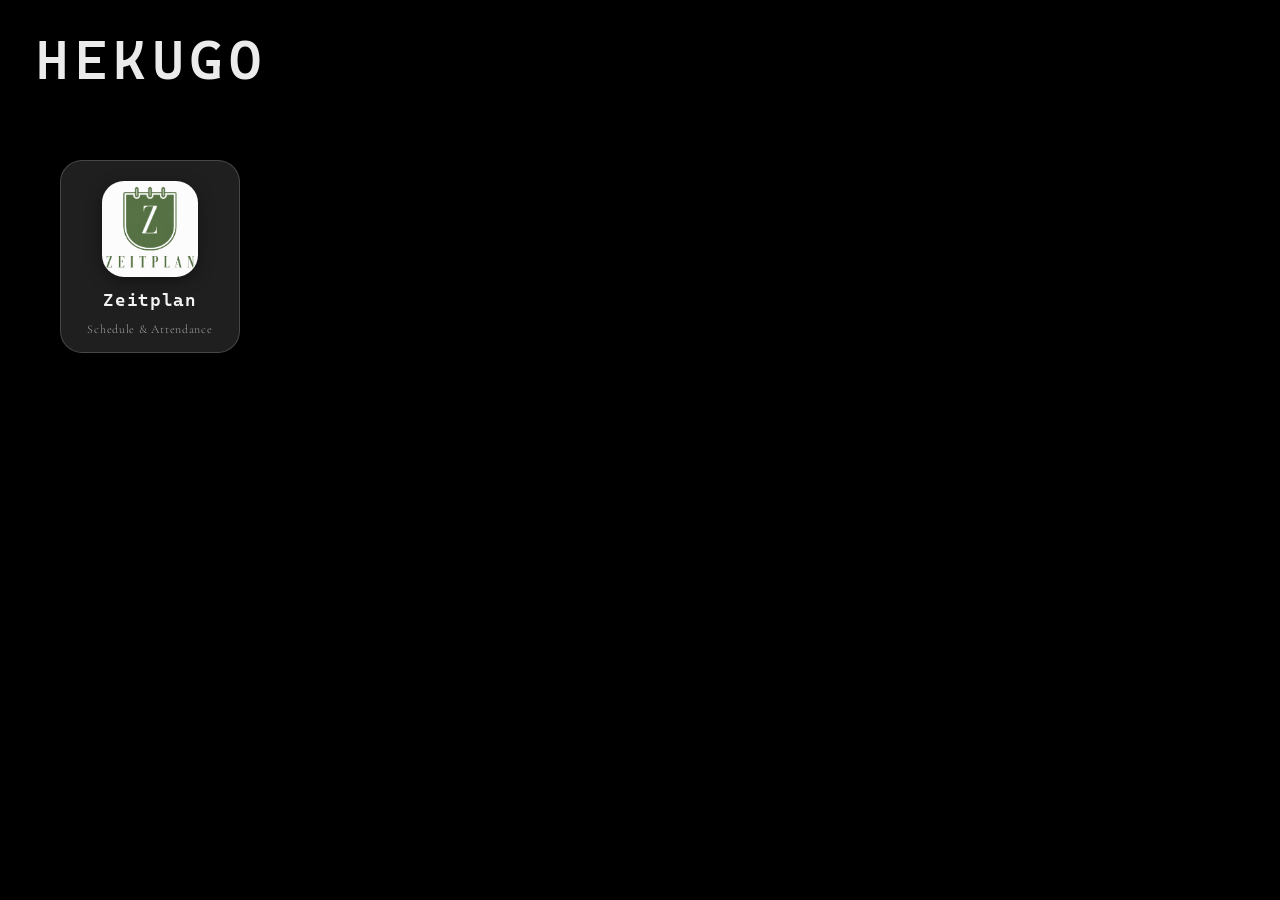
==== index.html @ 82002b81 "Fix icon filename" ====
<!DOCTYPE html>
<html lang="en">
<head>
  <meta charset="UTF-8">
  <meta name="viewport" content="width=device-width, initial-scale=1.0">
  <title>HeKuGo</title>
  <link href="https://fonts.googleapis.com/css2?family=Cascadia+Code:wght@400;600&family=Cormorant+Garamond:wght@300;400&display=swap" rel="stylesheet">
  <style>
    * { margin:0; padding:0; box-sizing:border-box; }

    html, body {
      width:100%; height:100%;
      overflow-x:hidden; overflow-y:auto;
      background:#000;
    }

    /* ── Background video ── */
    #bg-video {
      position:fixed; top:50%; left:50%;
      min-width:100%; min-height:100%;
      transform:translate(-50%,-50%);
      object-fit:cover;
      pointer-events:none;
      z-index:0;
    }

    /* ── Subtle dark overlay so text is readable ── */
    #overlay {
      position:fixed; inset:0;
      background:rgba(0,0,0,0.25);
      z-index:1;
    }

    /* ── Brand name ── */
    #brand {
      position:fixed; top:28px; left:36px;
      font-family:'Cascadia Code', monospace;
      font-weight:600;
      font-size:55px;
      letter-spacing:0.12em;
      color:rgba(255,255,255,0.92);
      text-transform:uppercase;
      z-index:10;
      user-select:none;
    }

    /* ── Main content area ── */
    #content {
      position:relative;
      z-index:5;
      min-height:100vh;
      padding:160px 60px 80px 60px;
      display:flex;
      flex-direction:column;
      gap:32px;
    }

    /* ── Projects grid ── */
    #projects {
      display:grid;
      grid-template-columns:repeat(auto-fill, minmax(180px, 180px));
      gap:28px;
      justify-content:flex-start;
    }

    /* ── Each project card ── */
    .project-card {
      width:180px;
      background:rgba(255,255,255,0.12);
      backdrop-filter:blur(14px);
      -webkit-backdrop-filter:blur(14px);
      border:1px solid rgba(255,255,255,0.18);
      border-radius:22px;
      padding:20px 16px 16px;
      display:flex;
      flex-direction:column;
      align-items:center;
      gap:12px;
      cursor:pointer;
      text-decoration:none;
      transition:transform 0.2s ease, background 0.2s ease, box-shadow 0.2s ease;
    }

    .project-card:hover {
      transform:translateY(-6px) scale(1.03);
      background:rgba(255,255,255,0.2);
      box-shadow:0 12px 40px rgba(0,0,0,0.35);
    }

    /* ── App icon ── */
    .project-icon {
      width:96px;
      height:96px;
      border-radius:22px;   /* iOS-style rounded square */
      object-fit:cover;
      display:block;
      box-shadow:0 4px 16px rgba(0,0,0,0.4);
    }

    /* Placeholder icon when no image */
    .project-icon-placeholder {
      width:96px;
      height:96px;
      border-radius:22px;
      background:rgba(255,255,255,0.15);
      display:flex;
      align-items:center;
      justify-content:center;
      font-size:40px;
    }

    /* ── App name ── */
    .project-name {
      font-family:'Cascadia Code', monospace;
      font-weight:600;
      font-size:18px;
      color:rgba(255,255,255,0.95);
      text-align:center;
      letter-spacing:0.04em;
    }

    /* ── App tagline ── */
    .project-tag {
      font-family:'Cormorant Garamond', serif;
      font-weight:300;
      font-size:12px;
      color:rgba(255,255,255,0.60);
      text-align:center;
      letter-spacing:0.06em;
    }

    /* ── Responsive ── */
    @media (max-width:600px) {
      #brand { font-size:36px; left:20px; top:20px; }
      #content { padding:120px 20px 60px; }
      #projects { grid-template-columns:repeat(auto-fill, minmax(150px,150px)); gap:18px; }
      .project-card { width:150px; }
    }
  </style>
</head>
<body>

  <audio autoplay loop id="bg-audio">
    <source src="sound1 bud.mp3" type="audio/mp3">
  </audio>

  <video id="bg-video" autoplay muted loop playsinline>
    <source src="andr loop.mp4" type="video/mp4" media="(max-width:768px)">
    <source src="reel go.mp4" type="video/mp4">
  </video>

  <div id="overlay"></div>
  <div id="brand">HEKUGO</div>

  <div id="content">
    <div id="projects">

      <!-- ══════════════════════════════════════════
           ADD YOUR PROJECTS HERE.
           Copy one <a class="project-card"> block per project.
           Set href to your project page, e.g. /Zeitplan
           Set src on <img> to your app icon file.
           ══════════════════════════════════════════ -->

      <a class="project-card" href="/Zeitplan">
        <img class="project-icon" src="projects/zeitplan/ZIETPLAN.png" alt="Zeitplan"
          onerror="this.style.display='none';this.nextElementSibling.style.display='flex'">
        
        <span class="project-name">Zeitplan</span>
        <span class="project-tag">Schedule & Attendance</span>
      </a>

      <!-- Example: add more projects below like this:

      <a class="project-card" href="/ProjectName">
        <img class="project-icon" src="projects/projectname/icon.png" alt="ProjectName"
          onerror="this.style.display='none';this.nextElementSibling.style.display='flex'">
        
        <span class="project-name">ProjectName</span>
        <span class="project-tag">Short description</span>
      </a>

      -->

    </div>
  </div>

  <script>
    // Prevent right-click
    document.addEventListener('contextmenu', e => e.preventDefault());

    // Autoplay audio on first interaction
    const audio = document.getElementById('bg-audio');
    document.addEventListener('click', () => audio.play().catch(()=>{}), { once: true });
  </script>

</body>
</html>
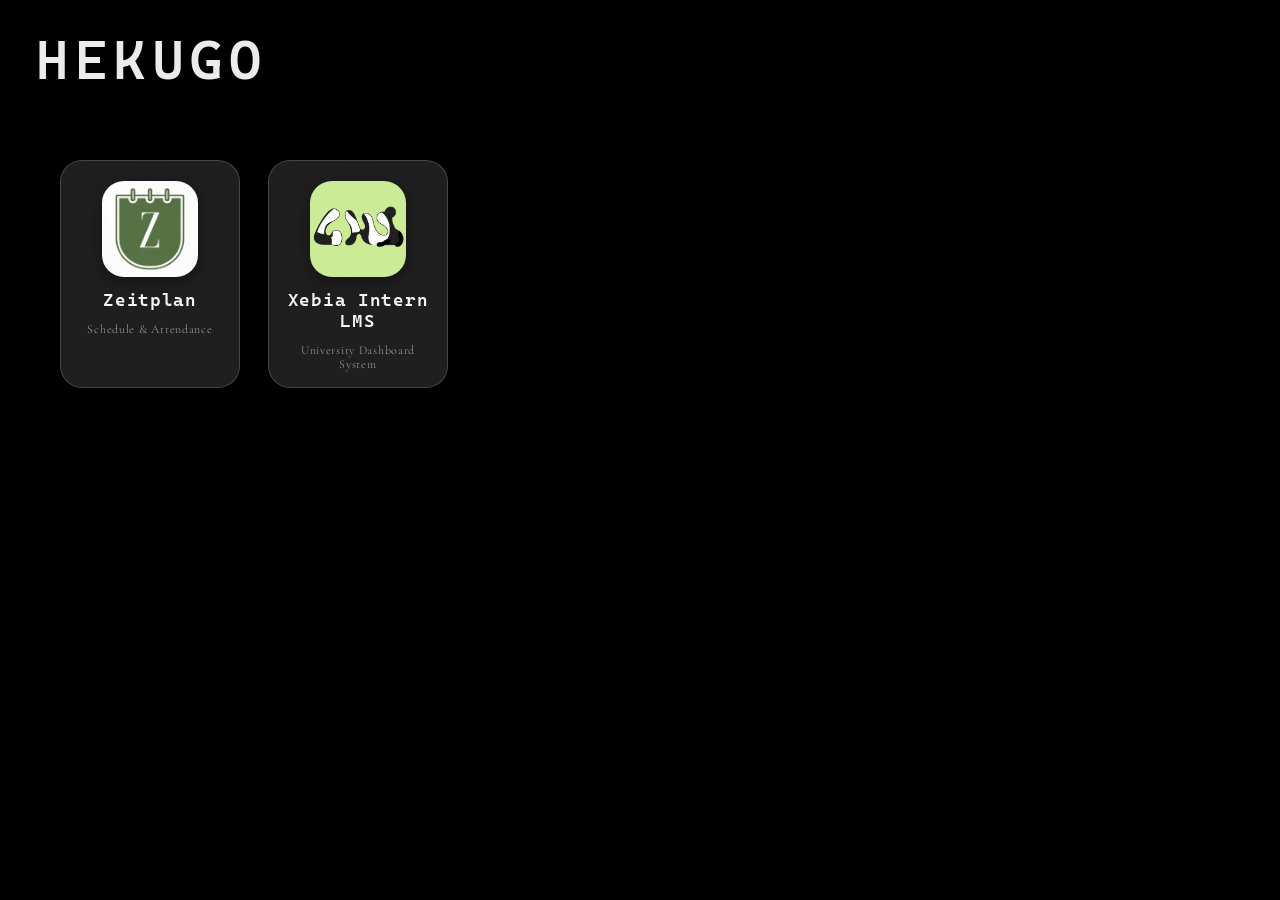
==== commit f8986676: "Add Xebia Intern LMS project card" ====
--- a/index.html
+++ b/index.html
@@ -170,6 +170,15 @@
         <span class="project-tag">Schedule & Attendance</span>
       </a>
 
+
+<a class="project-card" href="https://xebiainternlms-frontend.onrender.com" target="_blank">
+  <img class="project-icon" src="projects/xebiainternlms/icon.png" alt="Xebia Intern LMS"
+       onerror="this.style.display='none';this.nextElementSibling.style.display='flex'">
+  <span class="project-name">Xebia Intern LMS</span>
+  <span class="project-tag">University Dashboard System</span>
+</a>
+
+
       <!-- Example: add more projects below like this:
 
       <a class="project-card" href="/ProjectName">
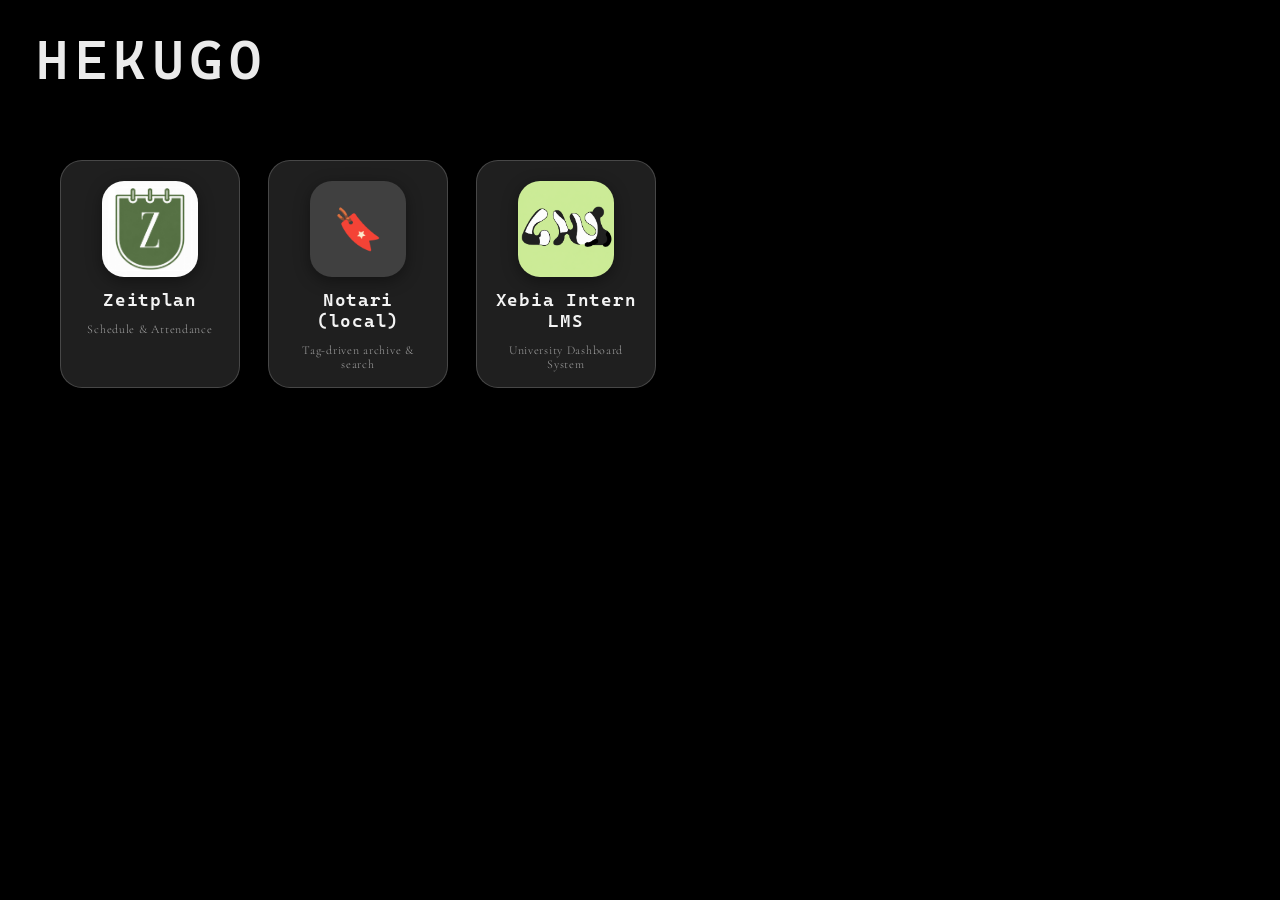
==== commit 6a9682b8: "I added the Notari (local) project card and APK download page to hekugo.online" ====
--- a/index.html
+++ b/index.html
@@ -170,13 +170,18 @@
         <span class="project-tag">Schedule & Attendance</span>
       </a>
 
-
-<a class="project-card" href="https://xebiainternlms-frontend.onrender.com" target="_blank">
-  <img class="project-icon" src="projects/xebiainternlms/icon.png" alt="Xebia Intern LMS"
-       onerror="this.style.display='none';this.nextElementSibling.style.display='flex'">
-  <span class="project-name">Xebia Intern LMS</span>
-  <span class="project-tag">University Dashboard System</span>
-</a>
+      <a class="project-card" href="/notari-local">
+        <div class="project-icon-placeholder" style="background: rgba(255,255,255,0.15); border-radius: 22px; width: 96px; height: 96px; display:flex; align-items:center; justify-content:center; font-size:40px; box-shadow: 0 4px 16px rgba(0,0,0,0.4);">🔖</div>
+        <span class="project-name">Notari (local)</span>
+        <span class="project-tag">Tag-driven archive & search</span>
+      </a>
+
+      <a class="project-card" href="https://xebiainternlms-frontend.onrender.com" target="_blank">
+        <img class="project-icon" src="projects/xebiainternlms/icon.png" alt="Xebia Intern LMS"
+             onerror="this.style.display='none';this.nextElementSibling.style.display='flex'">
+        <span class="project-name">Xebia Intern LMS</span>
+        <span class="project-tag">University Dashboard System</span>
+      </a>
 
 
       <!-- Example: add more projects below like this:
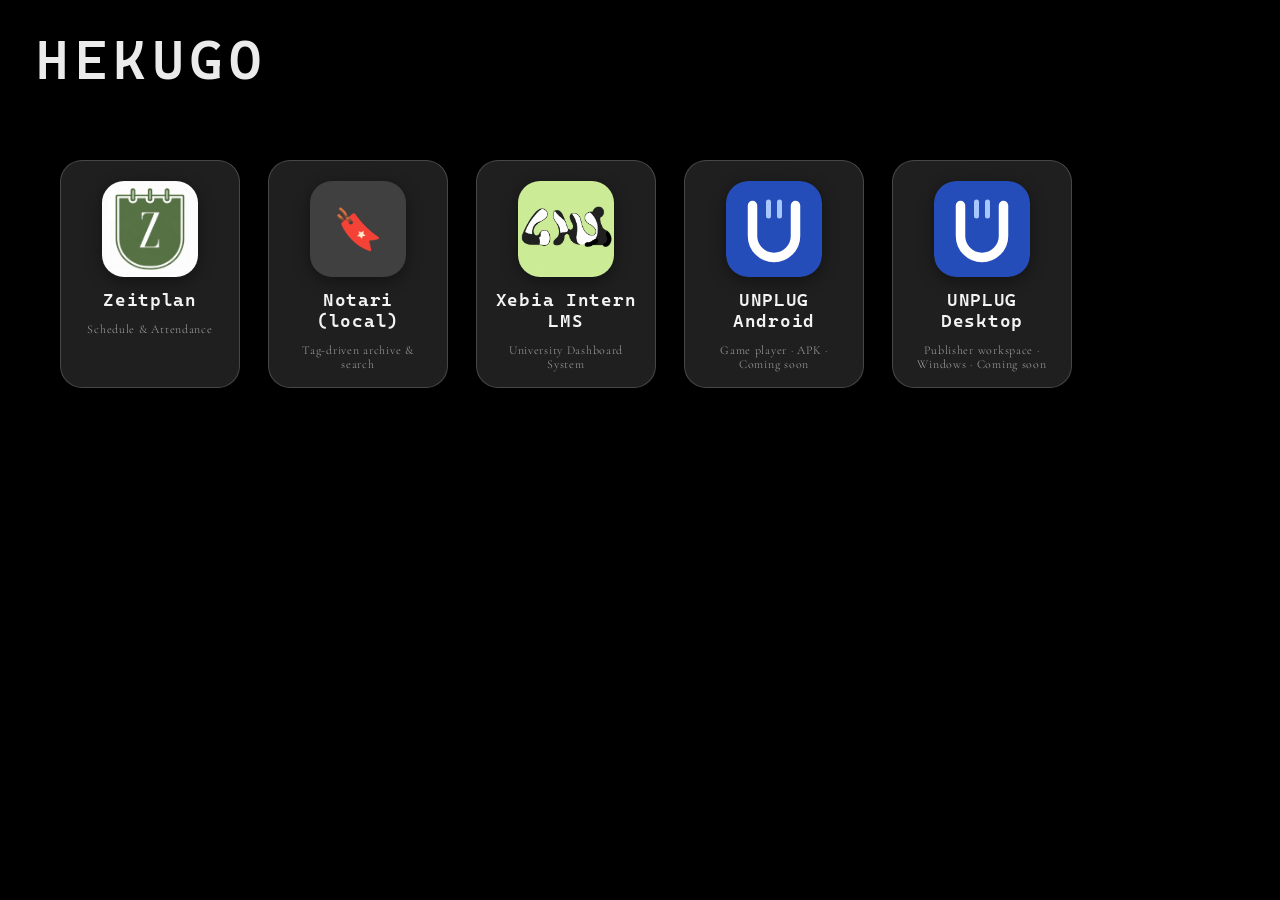
==== commit 901f70e5: "Add UNPLUG Android and Desktop download pages" ====
--- a/index.html
+++ b/index.html
@@ -184,6 +184,18 @@
       </a>
 
 
+      <a class="project-card" href="/unplug-android/">
+        <img class="project-icon" src="/projects/unplug/icon.svg" alt="" width="96" height="96">
+        <span class="project-name">UNPLUG Android</span>
+        <span class="project-tag">Game player · APK · Coming soon</span>
+      </a>
+
+      <a class="project-card" href="/unplug-desktop/">
+        <img class="project-icon" src="/projects/unplug/icon.svg" alt="" width="96" height="96">
+        <span class="project-name">UNPLUG Desktop</span>
+        <span class="project-tag">Publisher workspace · Windows · Coming soon</span>
+      </a>
+
       <!-- Example: add more projects below like this:
 
       <a class="project-card" href="/ProjectName">
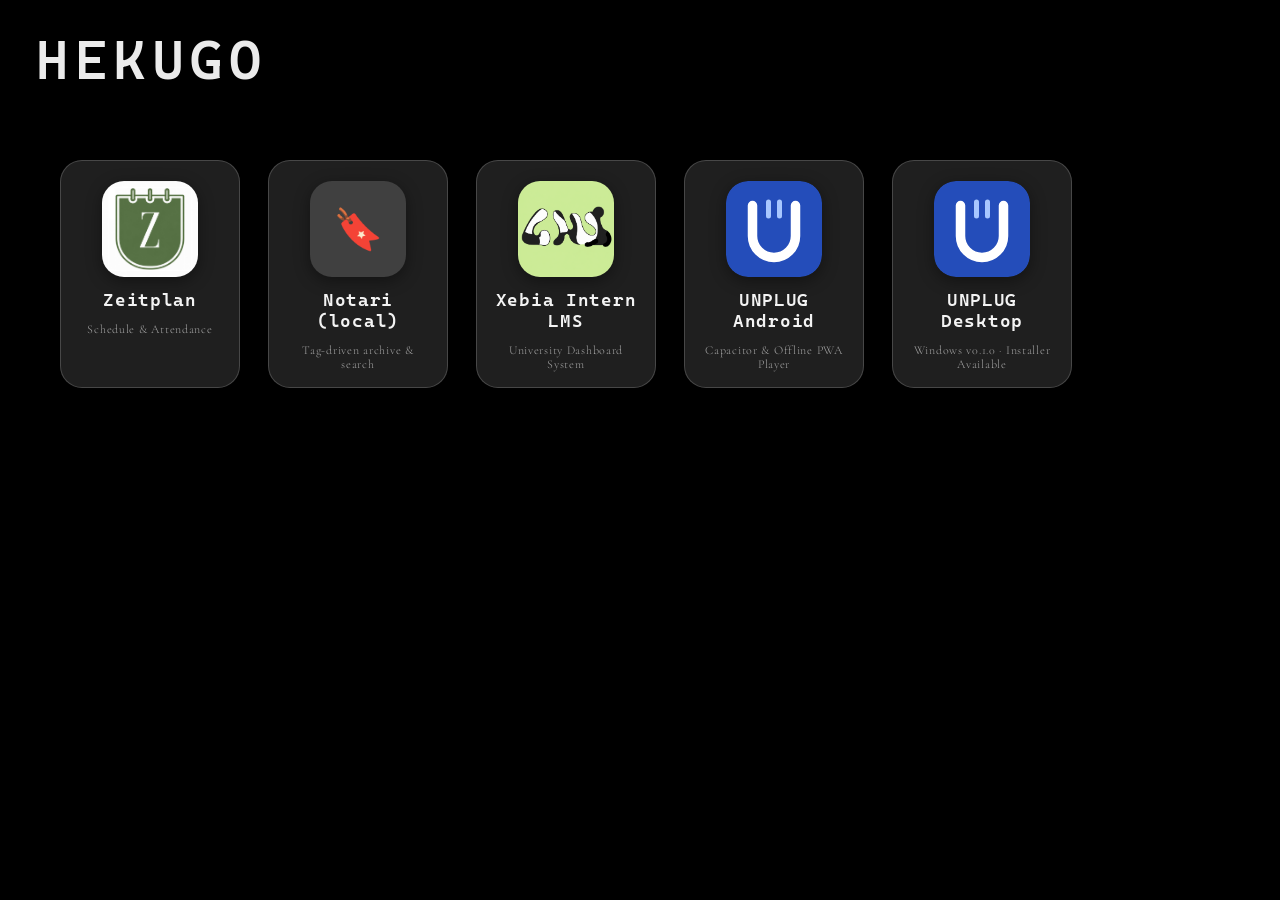
==== commit e00d4ad9: "feat(unplug): update UNPLUG Desktop installer link, SHA-256 digest, and Android PWA access" ====
--- a/index.html
+++ b/index.html
@@ -187,13 +187,13 @@
       <a class="project-card" href="/unplug-android/">
         <img class="project-icon" src="/projects/unplug/icon.svg" alt="" width="96" height="96">
         <span class="project-name">UNPLUG Android</span>
-        <span class="project-tag">Game player · APK · Coming soon</span>
+        <span class="project-tag">Capacitor &amp; Offline PWA Player</span>
       </a>
 
       <a class="project-card" href="/unplug-desktop/">
         <img class="project-icon" src="/projects/unplug/icon.svg" alt="" width="96" height="96">
         <span class="project-name">UNPLUG Desktop</span>
-        <span class="project-tag">Publisher workspace · Windows · Coming soon</span>
+        <span class="project-tag">Windows v0.1.0 · Installer Available</span>
       </a>
 
       <!-- Example: add more projects below like this:
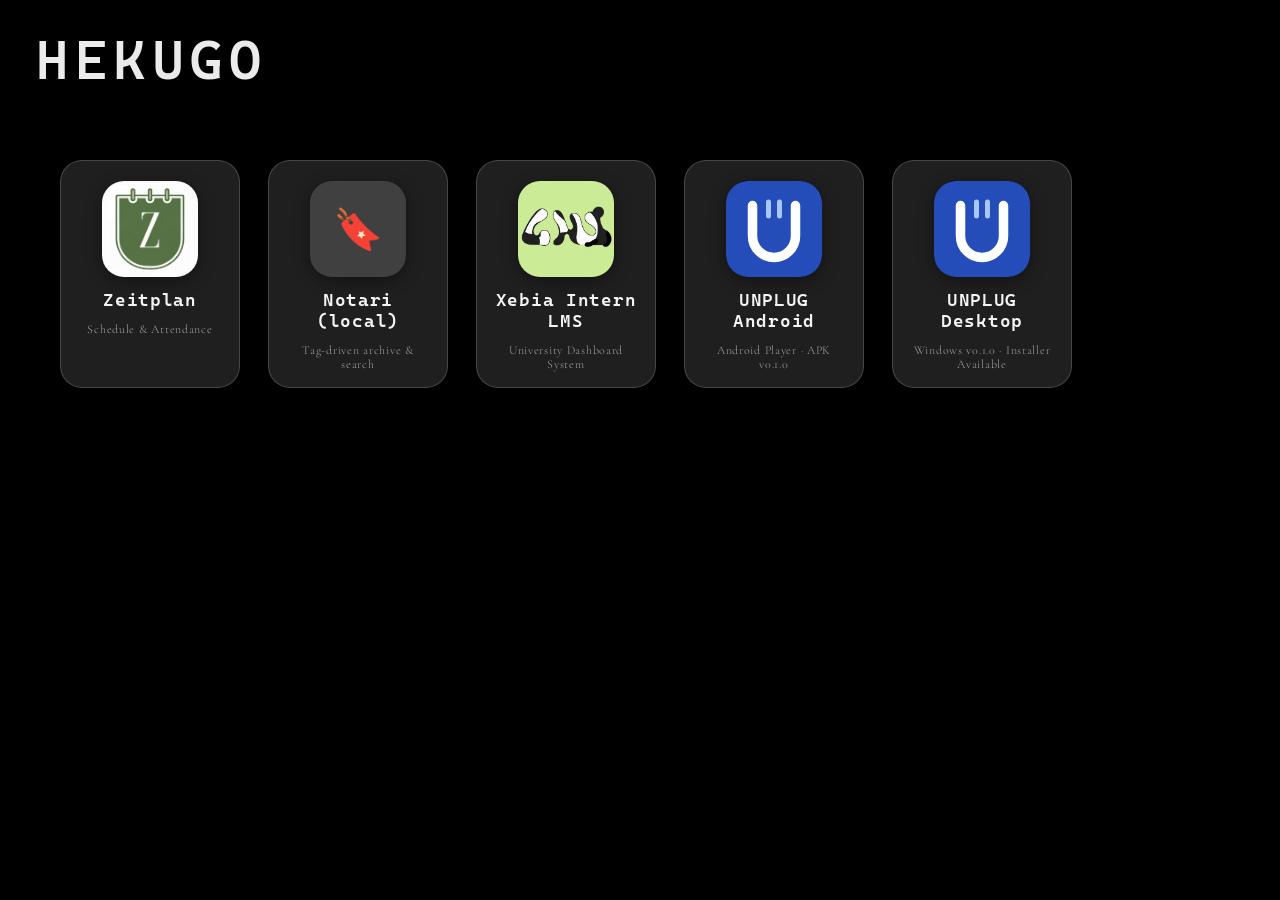
==== commit c81826c0: "fix: remove misleading web PWA button and clarify Android APK download" ====
--- a/index.html
+++ b/index.html
@@ -187,7 +187,7 @@
       <a class="project-card" href="/unplug-android/">
         <img class="project-icon" src="/projects/unplug/icon.svg" alt="" width="96" height="96">
         <span class="project-name">UNPLUG Android</span>
-        <span class="project-tag">Capacitor &amp; Offline PWA Player</span>
+        <span class="project-tag">Android Player · APK v0.1.0</span>
       </a>
 
       <a class="project-card" href="/unplug-desktop/">
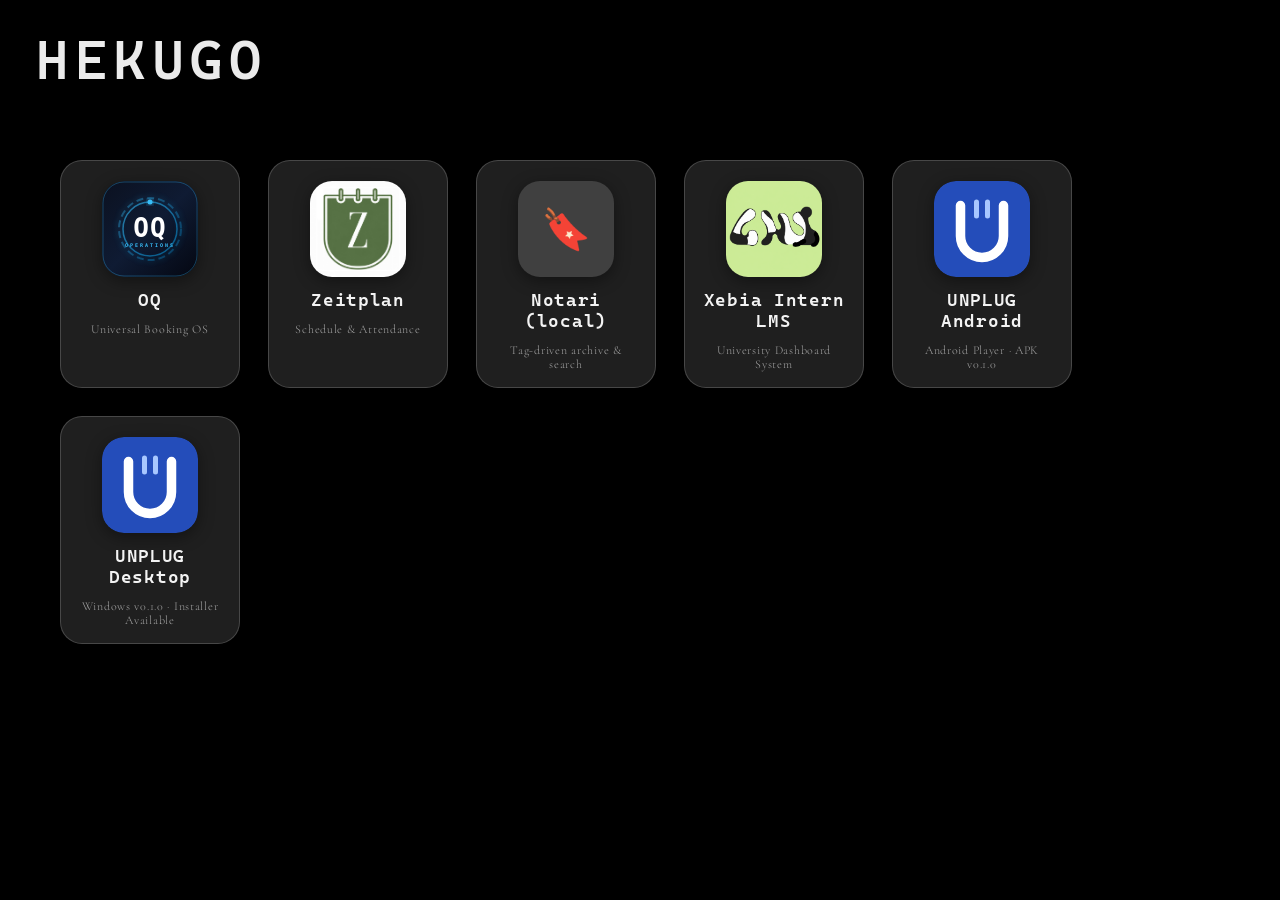
==== commit e8f8a65f: "feat: add OQ universal booking operations project card and showcase page" ====
--- a/index.html
+++ b/index.html
@@ -162,6 +162,14 @@
            Set src on <img> to your app icon file.
            ══════════════════════════════════════════ -->
 
+      <a class="project-card" href="/oq/">
+        <img class="project-icon" src="/projects/oq/icon.svg" alt="OQ" width="96" height="96"
+          onerror="this.style.display='none';this.nextElementSibling.style.display='flex'">
+        <div class="project-icon-placeholder" style="display:none; background: rgba(56, 189, 248, 0.18); border-radius: 22px; width: 96px; height: 96px; align-items:center; justify-content:center; font-size:36px; font-weight:800; font-family:'Cascadia Code', monospace; color:#38bdf8; box-shadow: 0 4px 16px rgba(0,0,0,0.4);">OQ</div>
+        <span class="project-name">OQ</span>
+        <span class="project-tag">Universal Booking OS</span>
+      </a>
+
       <a class="project-card" href="/Zeitplan">
         <img class="project-icon" src="projects/zeitplan/ZIETPLAN.png" alt="Zeitplan"
           onerror="this.style.display='none';this.nextElementSibling.style.display='flex'">
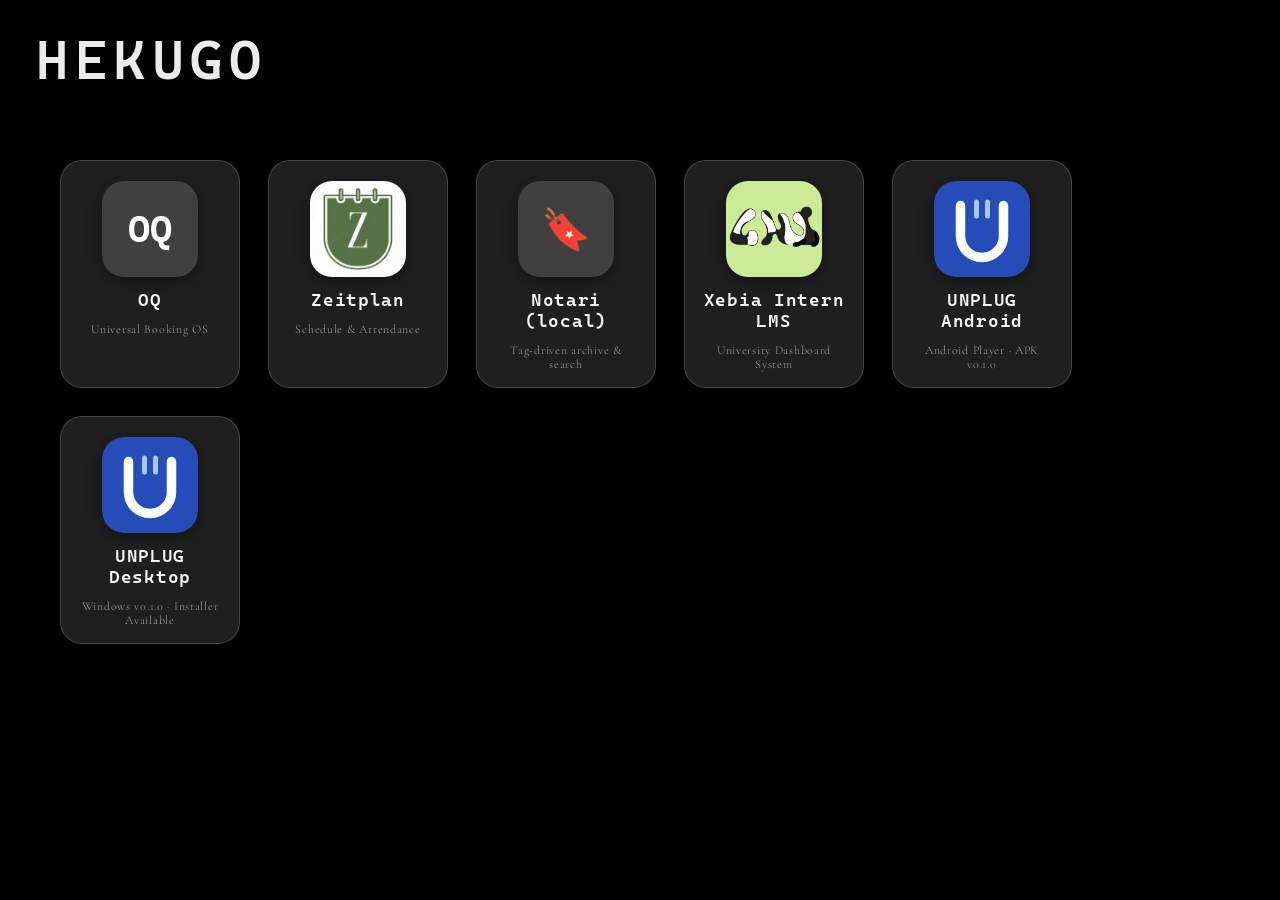
==== commit d9d2b34a: "feat: embed live OQ frontend application under /oq/ and update portal card" ====
--- a/index.html
+++ b/index.html
@@ -163,9 +163,7 @@
            ══════════════════════════════════════════ -->
 
       <a class="project-card" href="/oq/">
-        <img class="project-icon" src="/projects/oq/icon.svg" alt="OQ" width="96" height="96"
-          onerror="this.style.display='none';this.nextElementSibling.style.display='flex'">
-        <div class="project-icon-placeholder" style="display:none; background: rgba(56, 189, 248, 0.18); border-radius: 22px; width: 96px; height: 96px; align-items:center; justify-content:center; font-size:36px; font-weight:800; font-family:'Cascadia Code', monospace; color:#38bdf8; box-shadow: 0 4px 16px rgba(0,0,0,0.4);">OQ</div>
+        <div class="project-icon-placeholder" style="background: rgba(255,255,255,0.15); border-radius: 22px; width: 96px; height: 96px; display:flex; align-items:center; justify-content:center; font-size:38px; font-weight:700; font-family:'Cascadia Code', monospace; color:#fff; box-shadow: 0 4px 16px rgba(0,0,0,0.4);">OQ</div>
         <span class="project-name">OQ</span>
         <span class="project-tag">Universal Booking OS</span>
       </a>
